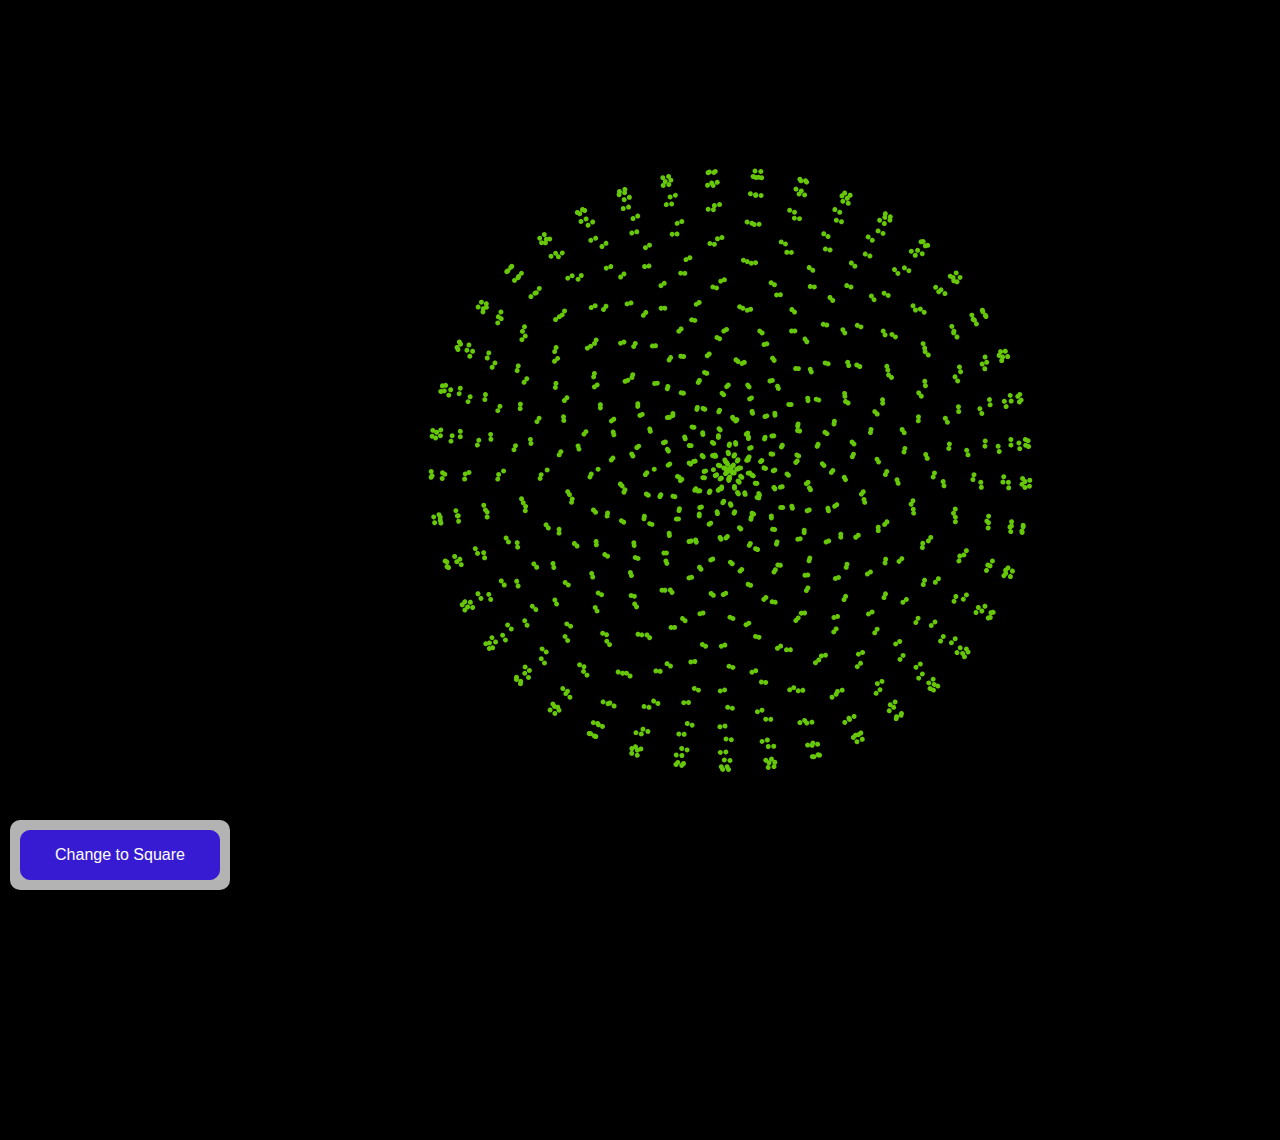
==== html/index.html @ 78323c43 "Initial commit" ====
<!DOCTYPE html>
<html lang="en">
  <head>
    <title>My Sketch</title>
    <script src="../p5/p5.js"></script>
    <script src="../p5/p5.sound.min.js"></script>
    <link rel="stylesheet" type="text/css" href="../css/style.css">
    <meta charset="utf-8" />


  <body>
    <main>
      <div id="sketch-container"></div>
      <div id="gui-container"></div>
    </main>
    <script src="../p5/sketch.js"></script>
  </body>
  </html>
---- css/style.css ----
html, body {
  margin: 0;
  padding: 0;
}
canvas {
  display: block;
}

body{
  background: black;
}

main{
  margin: 20px auto;
  width: 100%;
  max-width: 1100px;
}

#sketch-container{
  width: 100%;
}

#gui-container{
  position: fixed;
  bottom: 0;
  left: 10px;
  z-index: 100;
  width: 220px;
  padding: 10px;
  border-radius: 10px;
  margin: 10px 0;
  box-sizing: border-box;
  background-color: rgb(255,255,255,0.7);
}

.button{
  background-color: #371bd3;
  border: solid 1px #371bd3;
  border-radius: 10px;
  color: white;
  padding: 15px 20px;
  text-align: center;
  text-decoration: none;
  display: inline-block;
  font-size: 16px;
  min-width: 200px;
  cursor: pointer;
}
.button:hover{
  background-color:white;
  color: #371bd3;
}

@media screen and (max-width: 500px) {
  #gui-container{
    left:0;
    margin:0;
    border-radius: 10px 10px 0  0;
    width:100%;
  }
  .button{
    margin: 0 auto;
    display: block;
  }
}
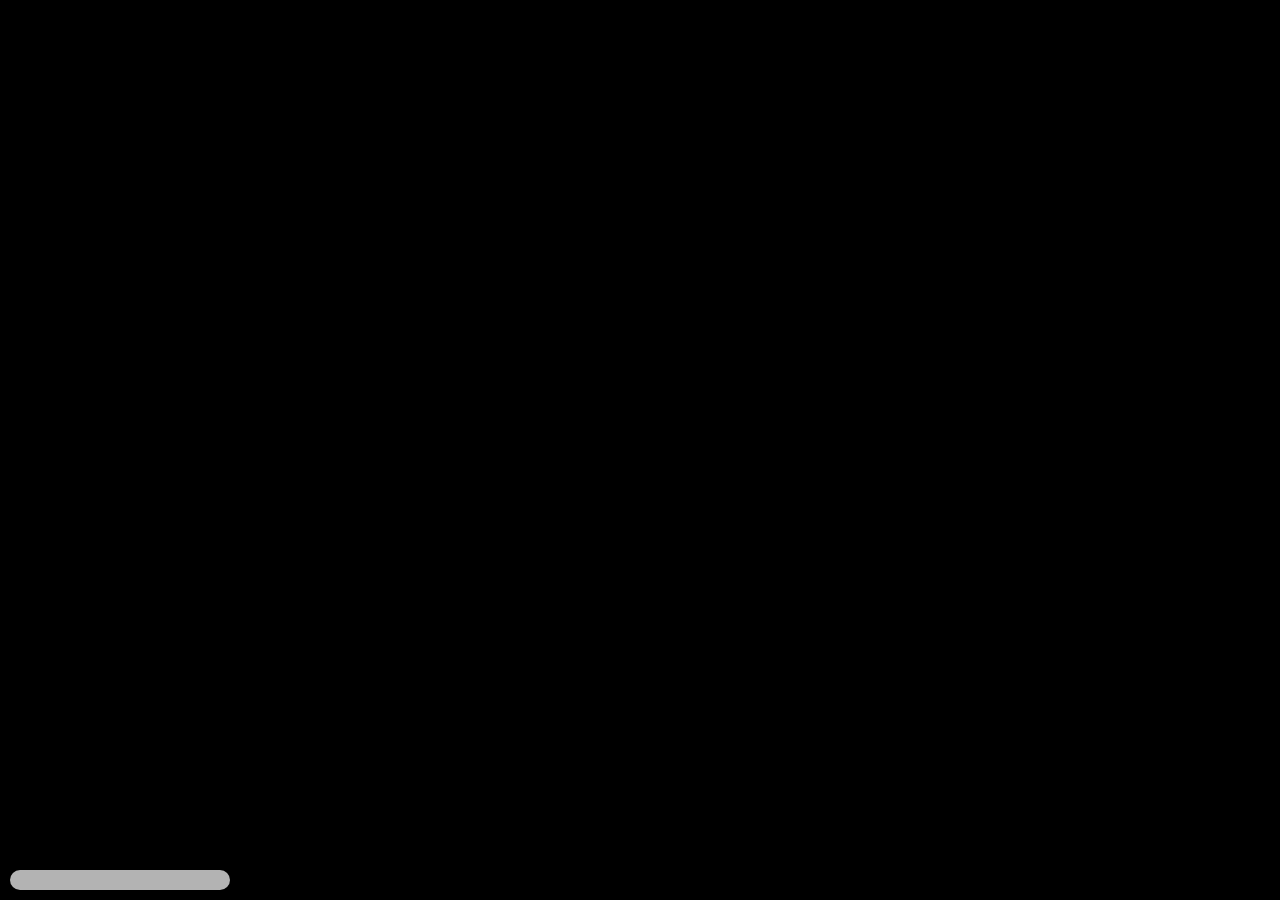
==== commit c0735a1d: "Update index.html" ====
--- a/html/index.html
+++ b/html/index.html
@@ -13,6 +13,6 @@
       <div id="sketch-container"></div>
       <div id="gui-container"></div>
     </main>
-    <script src="../p5/sketch.js"></script>
+    <script src="../GitHub/week2/p5/sketch.js"></script>
   </body>
   </html>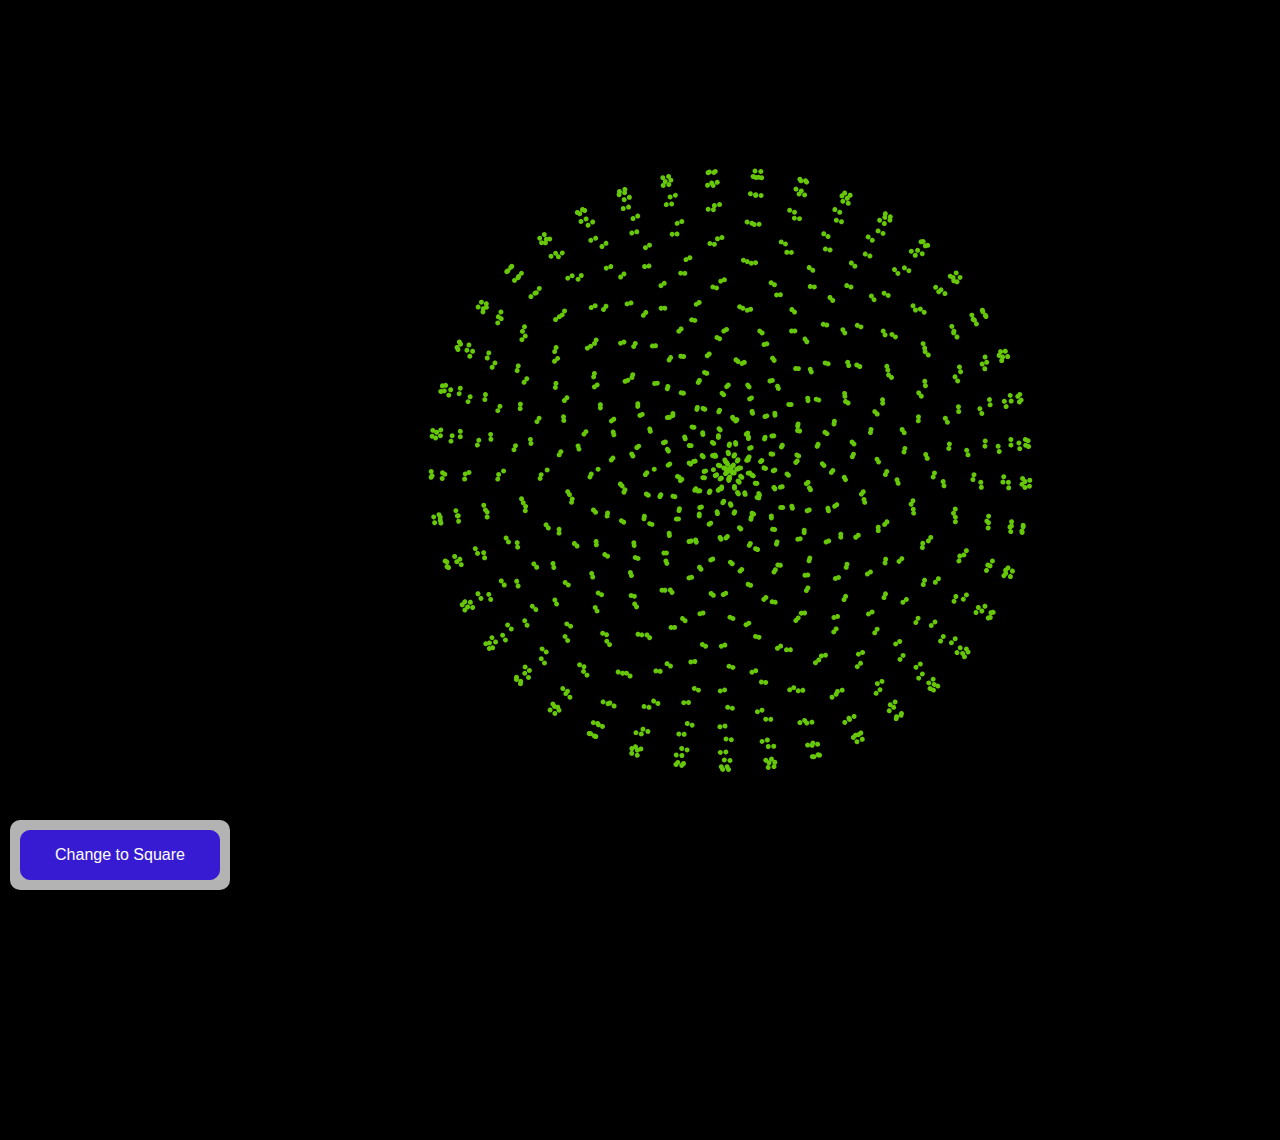
==== commit 2b418768: "Update index.html" ====
--- a/html/index.html
+++ b/html/index.html
@@ -13,6 +13,6 @@
       <div id="sketch-container"></div>
       <div id="gui-container"></div>
     </main>
-    <script src="../GitHub/week2/p5/sketch.js"></script>
+    <script src="../p5/sketch.js"></script>
   </body>
   </html>